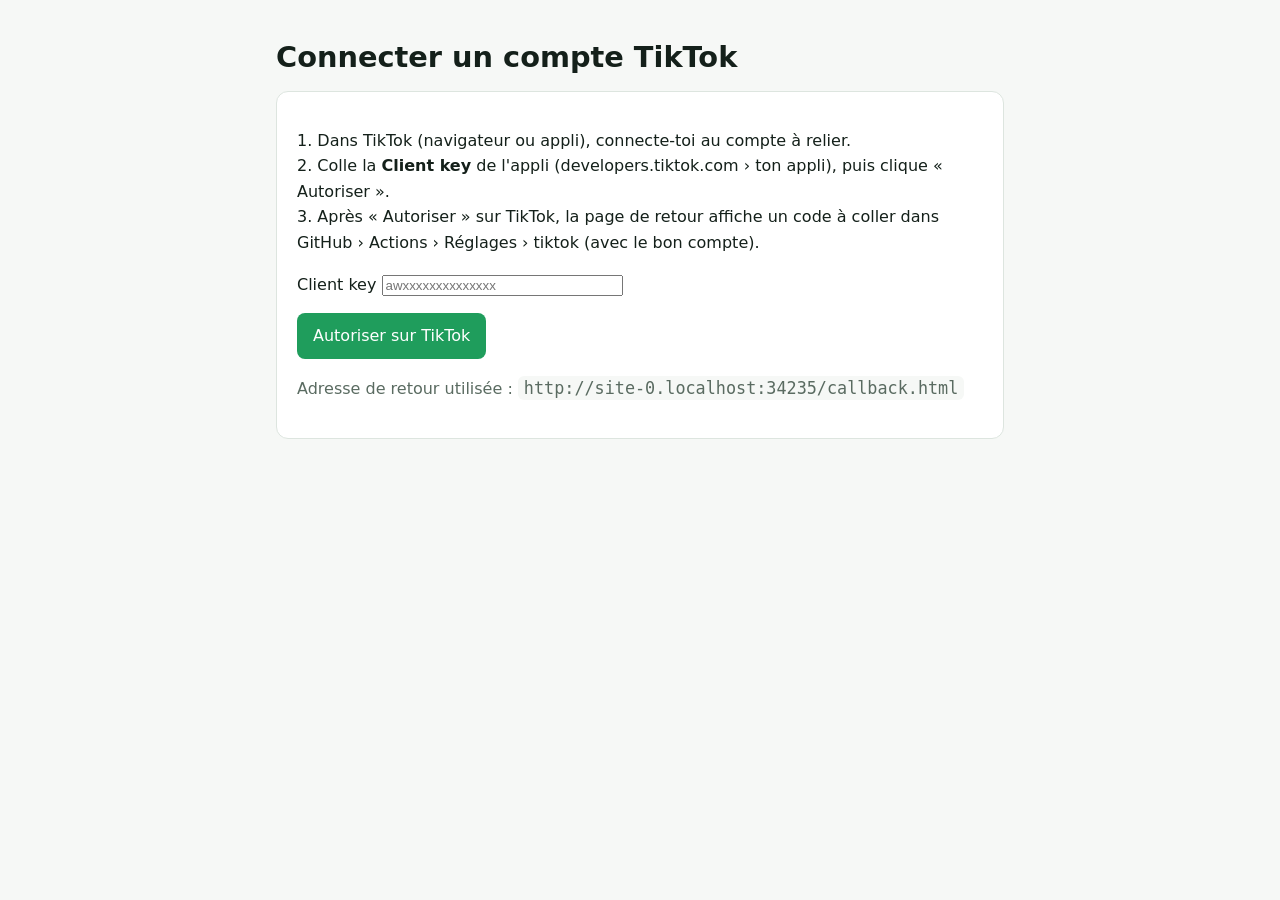
==== connect.html @ 0633c42f "Page de connexion d'un compte TikTok Co-Authored-By: Claude Fable 5.1 <noreply@anthropic.com>" ====
<!doctype html>
<html lang="fr">
<head>
<meta charset="utf-8"><meta name="viewport" content="width=device-width, initial-scale=1">
<meta name="robots" content="noindex">
<title>Connecter un compte TikTok — Mohamed Raconte Publisher</title>
<link rel="stylesheet" href="style.css">
</head>
<body><main>
<h1>Connecter un compte TikTok</h1>
<div class="card">
<p>1. Dans TikTok (navigateur ou appli), connecte-toi au compte à relier.<br>2. Colle la <strong>Client key</strong> de l'appli (developers.tiktok.com › ton appli), puis clique « Autoriser ».<br>3. Après « Autoriser » sur TikTok, la page de retour affiche un code à coller dans GitHub › Actions › Réglages › tiktok (avec le bon compte).</p>
<p><label>Client key <input id="k" placeholder="awxxxxxxxxxxxxxx" size="28"></label></p>
<p><button id="b">Autoriser sur TikTok</button></p>
<p class="muted">Adresse de retour utilisée : <code id="r"></code></p>
</div>
<script>
  // Construit l'adresse d'autorisation TikTok (Login Kit) ; rien n'est envoyé ailleurs que chez TikTok.
  const redirect = location.origin + location.pathname.replace(/connect\.html$/, "callback.html");
  document.getElementById("r").textContent = redirect;
  const k = document.getElementById("k");
  try { k.value = localStorage.getItem("tt_client_key") || ""; } catch (e) {}
  document.getElementById("b").onclick = () => {
    const key = k.value.trim();
    if (!key) return k.focus();
    try { localStorage.setItem("tt_client_key", key); } catch (e) {}
    const q = new URLSearchParams({ client_key: key, scope: "user.info.basic,video.publish,video.upload", response_type: "code",
                                    redirect_uri: redirect, state: Math.random().toString(36).slice(2) });
    location.href = "https://www.tiktok.com/v2/auth/authorize/?" + q;
  };
</script>
</main></body>
</html>
---- style.css ----
:root { --bg: #f6f8f6; --fg: #14201a; --muted: #5a6b61; --accent: #1f9d5c; --card: #ffffff; --line: #dde5df; }
@media (prefers-color-scheme: dark) { :root { --bg: #08110c; --fg: #e8f2ec; --muted: #9db3a6; --accent: #3ddc84; --card: #0f1c15; --line: #1f3328; } }
* { box-sizing: border-box; }
body { margin: 0; background: var(--bg); color: var(--fg); font: 16px/1.6 system-ui, -apple-system, "Segoe UI", sans-serif; }
main { max-width: 760px; margin: 0 auto; padding: 40px 16px 64px; }
h1 { font-size: 1.8rem; line-height: 1.2; margin: 0 0 8px; }
h2 { font-size: 1.15rem; margin: 32px 0 8px; }
p, li { color: var(--fg); }
.muted { color: var(--muted); }
a { color: var(--accent); }
nav { display: flex; gap: 16px; flex-wrap: wrap; margin-bottom: 32px; font-size: .95rem; }
.card { background: var(--card); border: 1px solid var(--line); border-radius: 12px; padding: 20px; margin: 16px 0; }
code { font-size: 1.05rem; word-break: break-all; background: var(--bg); padding: 2px 6px; border-radius: 6px; }
button { font: inherit; background: var(--accent); color: #fff; border: 0; border-radius: 8px; padding: 10px 16px; cursor: pointer; }
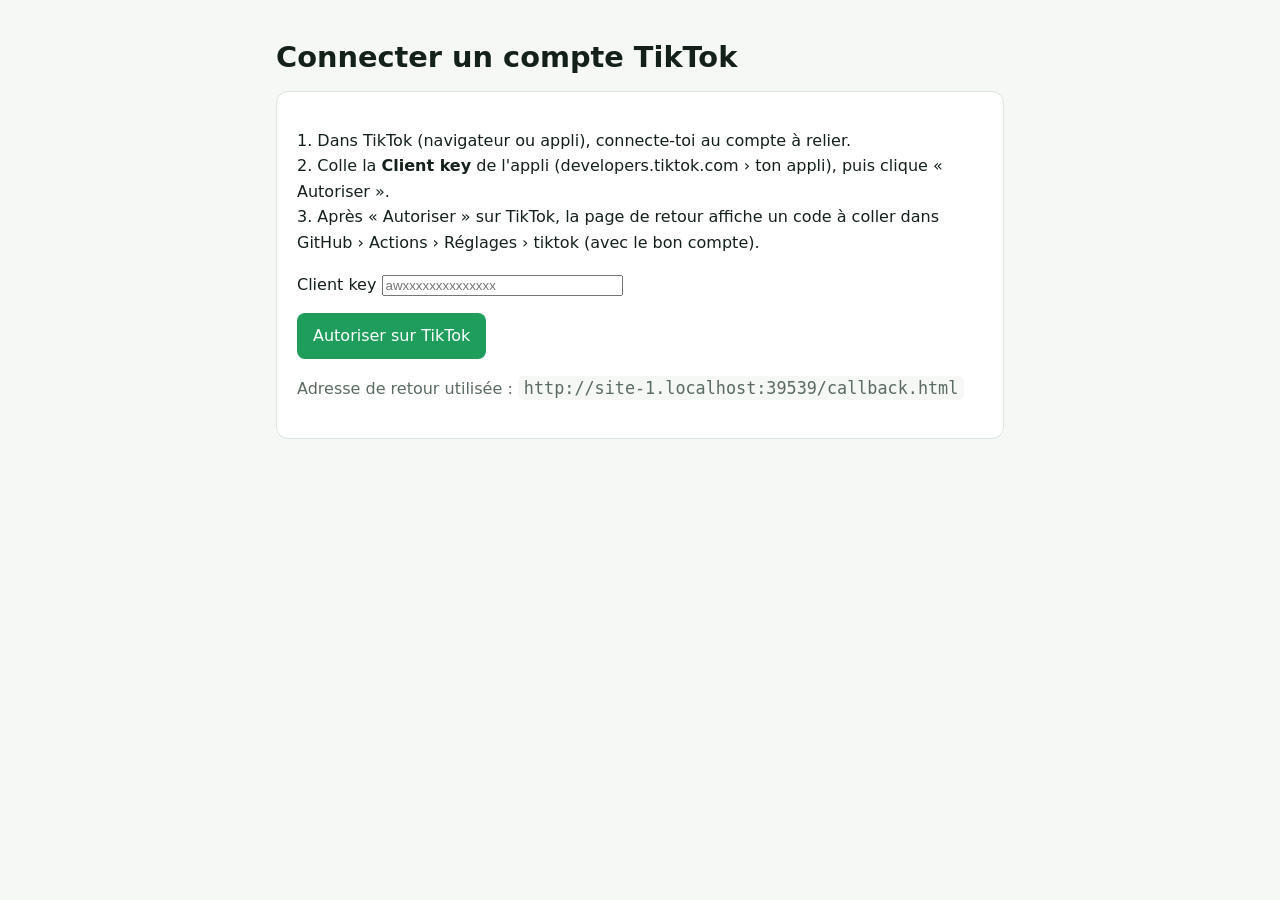
==== commit fa7ccd04: "Écran d'autorisation toujours affiché Co-Authored-By: Claude Fable 5.1 <noreply@anthropic.com>" ====
--- a/connect.html
+++ b/connect.html
@@ -1,33 +1,33 @@
-<!doctype html>
-<html lang="fr">
-<head>
-<meta charset="utf-8"><meta name="viewport" content="width=device-width, initial-scale=1">
-<meta name="robots" content="noindex">
-<title>Connecter un compte TikTok — Mohamed Raconte Publisher</title>
-<link rel="stylesheet" href="style.css">
-</head>
-<body><main>
-<h1>Connecter un compte TikTok</h1>
-<div class="card">
-<p>1. Dans TikTok (navigateur ou appli), connecte-toi au compte à relier.<br>2. Colle la <strong>Client key</strong> de l'appli (developers.tiktok.com › ton appli), puis clique « Autoriser ».<br>3. Après « Autoriser » sur TikTok, la page de retour affiche un code à coller dans GitHub › Actions › Réglages › tiktok (avec le bon compte).</p>
-<p><label>Client key <input id="k" placeholder="awxxxxxxxxxxxxxx" size="28"></label></p>
-<p><button id="b">Autoriser sur TikTok</button></p>
-<p class="muted">Adresse de retour utilisée : <code id="r"></code></p>
-</div>
-<script>
-  // Construit l'adresse d'autorisation TikTok (Login Kit) ; rien n'est envoyé ailleurs que chez TikTok.
-  const redirect = location.origin + location.pathname.replace(/connect\.html$/, "callback.html");
-  document.getElementById("r").textContent = redirect;
-  const k = document.getElementById("k");
-  try { k.value = localStorage.getItem("tt_client_key") || ""; } catch (e) {}
-  document.getElementById("b").onclick = () => {
-    const key = k.value.trim();
-    if (!key) return k.focus();
-    try { localStorage.setItem("tt_client_key", key); } catch (e) {}
-    const q = new URLSearchParams({ client_key: key, scope: "user.info.basic,video.publish,video.upload", response_type: "code",
-                                    redirect_uri: redirect, state: Math.random().toString(36).slice(2) });
-    location.href = "https://www.tiktok.com/v2/auth/authorize/?" + q;
-  };
-</script>
-</main></body>
-</html>
+<!doctype html>
+<html lang="fr">
+<head>
+<meta charset="utf-8"><meta name="viewport" content="width=device-width, initial-scale=1">
+<meta name="robots" content="noindex">
+<title>Connecter un compte TikTok — Mohamed Raconte Publisher</title>
+<link rel="stylesheet" href="style.css">
+</head>
+<body><main>
+<h1>Connecter un compte TikTok</h1>
+<div class="card">
+<p>1. Dans TikTok (navigateur ou appli), connecte-toi au compte à relier.<br>2. Colle la <strong>Client key</strong> de l'appli (developers.tiktok.com › ton appli), puis clique « Autoriser ».<br>3. Après « Autoriser » sur TikTok, la page de retour affiche un code à coller dans GitHub › Actions › Réglages › tiktok (avec le bon compte).</p>
+<p><label>Client key <input id="k" placeholder="awxxxxxxxxxxxxxx" size="28"></label></p>
+<p><button id="b">Autoriser sur TikTok</button></p>
+<p class="muted">Adresse de retour utilisée : <code id="r"></code></p>
+</div>
+<script>
+  // Construit l'adresse d'autorisation TikTok (Login Kit) ; rien n'est envoyé ailleurs que chez TikTok.
+  const redirect = location.origin + location.pathname.replace(/connect\.html$/, "callback.html");
+  document.getElementById("r").textContent = redirect;
+  const k = document.getElementById("k");
+  try { k.value = localStorage.getItem("tt_client_key") || ""; } catch (e) {}
+  document.getElementById("b").onclick = () => {
+    const key = k.value.trim();
+    if (!key) return k.focus();
+    try { localStorage.setItem("tt_client_key", key); } catch (e) {}
+    const q = new URLSearchParams({ client_key: key, scope: "user.info.basic,video.publish,video.upload", response_type: "code",
+                                    redirect_uri: redirect, state: Math.random().toString(36).slice(2), disable_auto_auth: "1" });
+    location.href = "https://www.tiktok.com/v2/auth/authorize/?" + q;
+  };
+</script>
+</main></body>
+</html>
